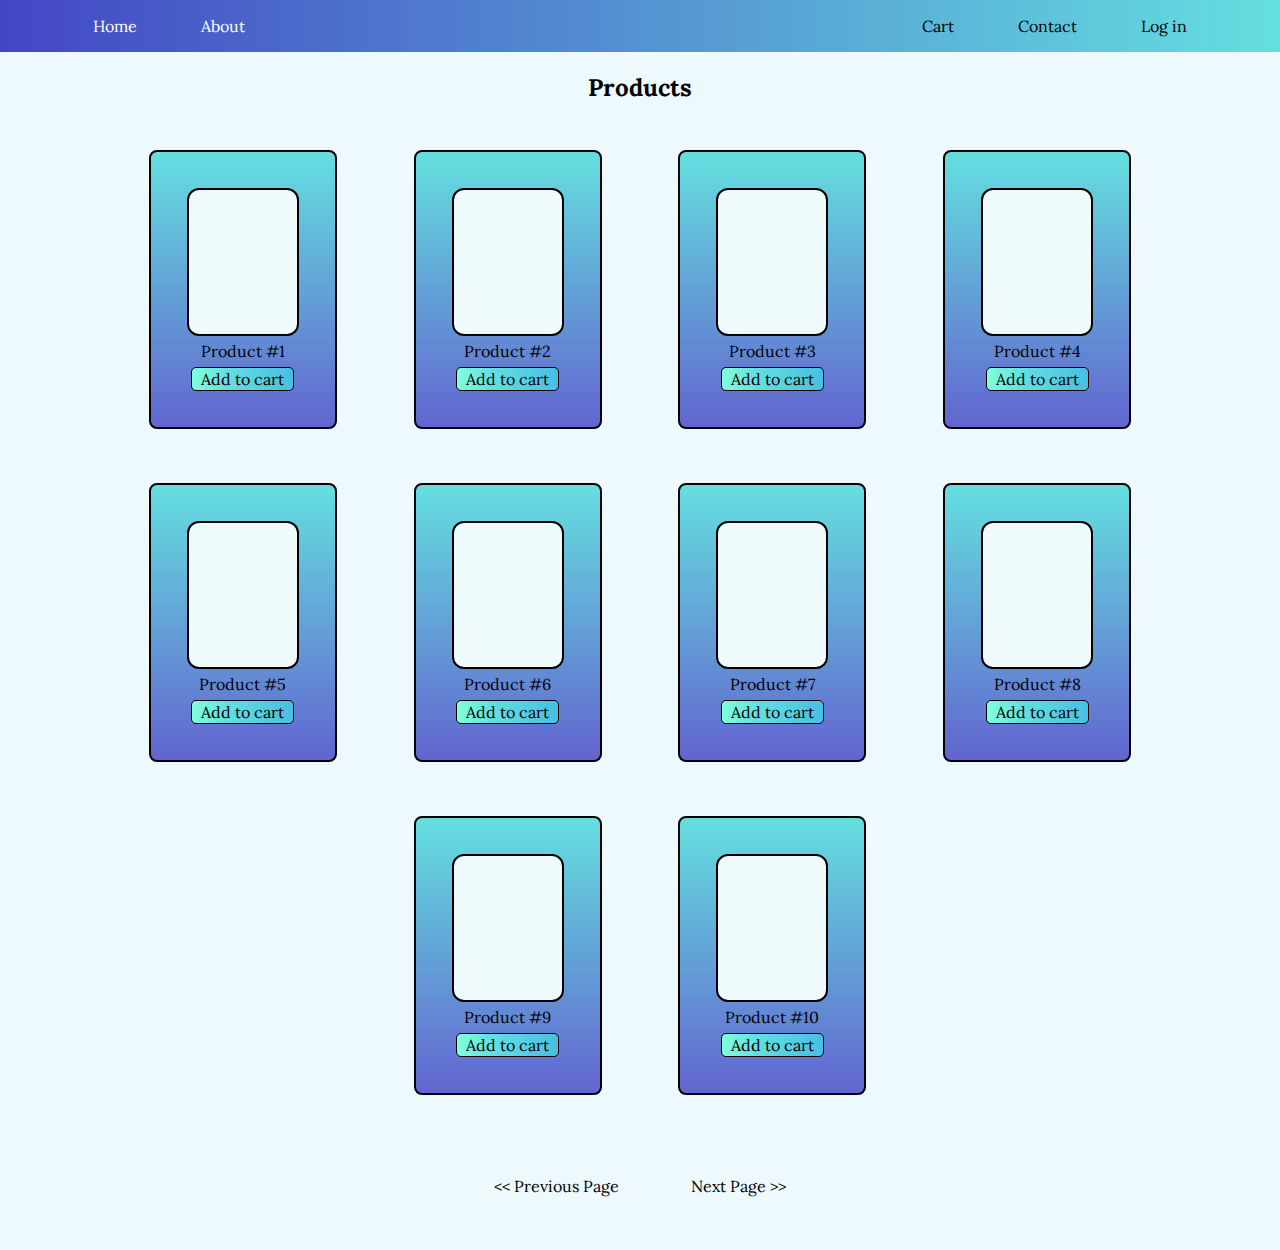
==== index.html @ 48a05476 "Fix style for responsive design" ====
<!DOCTYPE html>
<html lang="en">

<head>
  <meta charset="UTF-8">
  <meta http-equiv="X-UA-Compatible" content="IE=edge">
  <meta name="viewport" content="width=device-width, initial-scale=1.0">
  <title>Landing Page</title>
  <link rel="stylesheet" href="./style.css">
  <link rel="preconnect" href="https://fonts.googleapis.com">
  <link rel="preconnect" href="https://fonts.gstatic.com" crossorigin>
  <link href="https://fonts.googleapis.com/css2?family=Lora:ital,wght@0,400;0,500;0,700;1,400;1,500;1,700&display=swap"
    rel="stylesheet">
  <script src="./script.js" defer></script>
</head>

<body>
  <div class="navbar">
    <ul>
      <div class="left">
        <li><a href="#">Home</a></li>
        <li><a href="#">About</a></li>
      </div>
      <div class="right">
        <li><a href="#">Cart</a></li>
        <li><a href="#">Contact</a></li>
        <li><a href="#">Log in</a></li>
      </div>
    </ul>
  </div>
  <h2>Products</h2>
  <div class="content"></div>
  <div class="footer"></div>
</body>

</html>
---- style.css ----
body {
  display: flex;
  flex-direction: column;
  margin: 0;
  padding: 0;
  height: 100vh;
  font-family: 'Lora', serif;
  background-color: #edf9fc;
  box-sizing: border-box;
}

/* ---------- NAVBAR ---------- */

.navbar {
  background: rgba(68, 70, 197, 1);
  background: linear-gradient(90deg, rgba(68, 70, 197, 1) 0%, rgba(100, 223, 223, 1) 100%);
  position: sticky;
  top: 0;
  z-index: 99;
}

.navbar ul {
  display: flex;
  list-style: none;
  margin: 0 6vw;
  padding: 1rem;
}

.navbar ul a {
  text-decoration: none;
  color: #fff;
}

.navbar .left,
.navbar .right {
  display: flex;
  gap: 5vw;
}

.navbar .right {
  display: flex;
  margin-left: auto;
}

.navbar .right li a {
  color: #000;
}

.navbar li {
  display: flex;
  font-size: 1rem;
}

/* ---------- NAVBAR ---------- */


/* ---------- CONTENT ---------- */
h2 {
  display: flex;
  justify-content: center;
}

.content {
  display: flex;
  flex-wrap: wrap;
  margin: 0 6vw;
  justify-content: center;
}

.block-item {
  display: flex;
  flex-direction: column;
  justify-content: center;
  align-items: center;
  margin: 3vh 3vw;
  border: 2px solid #000;
  border-radius: 8px;
  padding: 4vh;
  background: rgba(83, 85, 202, .9);
  background: linear-gradient(0deg, rgba(83, 85, 202, .9) 0%, rgba(100, 223, 223, 1) 100%);
}

.block-item:hover {
  background: rgba(83, 85, 202, .8);
  background: linear-gradient(0deg, rgba(83, 85, 202, .8) 0%, rgba(100, 223, 223, .9) 100%);
}

.item-img {
  display: flex;
  width: 12vh;
  height: 16vh;
  border: 2px solid #000;
  border-radius: 12px;
  background-color: #eefafc;
}

.item-title {
  text-align: center;
  margin: .6vh 0;
}

.item-btn {
  all: unset;
  cursor: pointer;
  border: 1px solid #000;
  border-radius: 5px;
  text-align: center;
  background: rgb(128, 255, 219);
  background: linear-gradient(90deg, rgba(128, 255, 219, 1) 0%, rgba(100, 223, 223, 1) 34%, rgba(72, 191, 227, 1) 100%);
  padding: .125vh 1vh;
}

.item-btn:hover {
  background: rgb(194, 255, 238);
  background: rgb(153, 255, 226);
  background: linear-gradient(90deg, rgba(153, 255, 226, 1) 0%, rgba(120, 227, 227, 1) 34%, rgba(96, 199, 230, 1) 100%);
}

/* ---------- CONTENT ---------- */

/* ---------- FOOTER ---------- */

.footer {
  display: flex;
  justify-content: center;
}

.footer .buttons {
  display: flex;
  margin: 6vh 6vw;
  gap: 8vh;
}

.btn-prev,
.btn-next {
  all: unset;
  cursor: pointer;
}

/* ---------- FOOTER ---------- */


/* ---------- MEDIA QUERIES ---------- */

@media only screen and (max-width: 500px) {
  .navbar ul {
    flex-direction: column;
    align-items: center;
    margin: 0;
  }

  .navbar .right {
    margin-left: 0;
  }
}

/* ---------- MEDIA QUERIES ---------- */
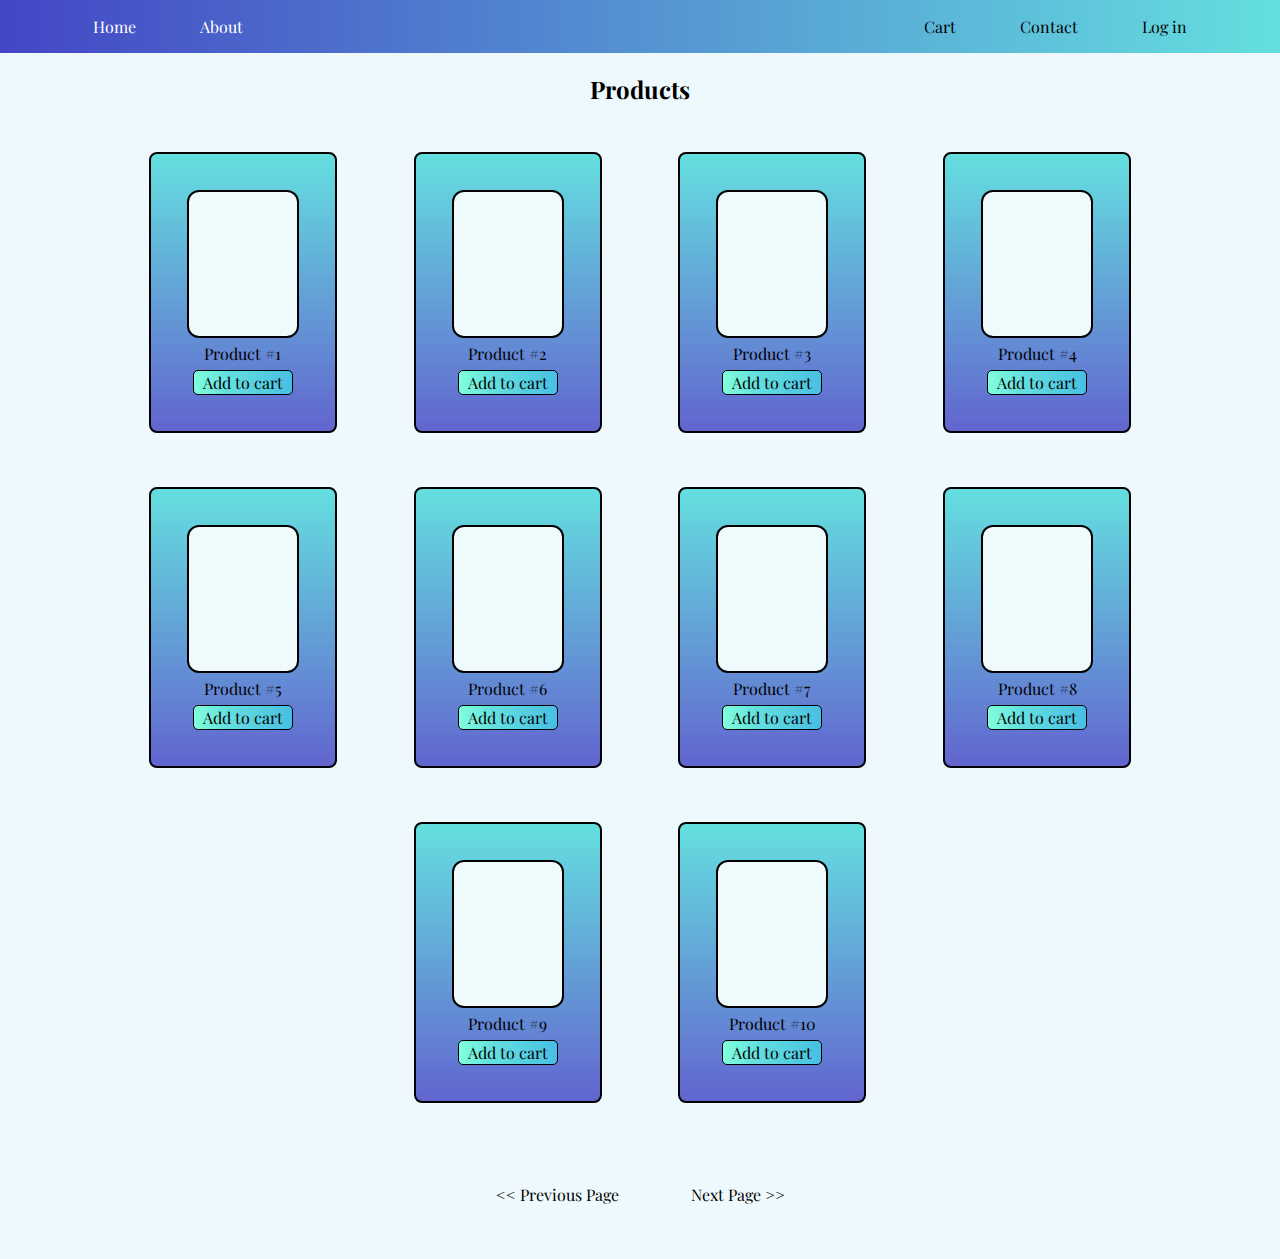
==== commit 0604b44b: "Change font" ====
--- a/index.html
+++ b/index.html
@@ -9,7 +9,12 @@
   <link rel="stylesheet" href="./style.css">
   <link rel="preconnect" href="https://fonts.googleapis.com">
   <link rel="preconnect" href="https://fonts.gstatic.com" crossorigin>
-  <link href="https://fonts.googleapis.com/css2?family=Lora:ital,wght@0,400;0,500;0,700;1,400;1,500;1,700&display=swap"
+  <link rel="preconnect" href="https://fonts.googleapis.com">
+  <link rel="preconnect" href="https://fonts.gstatic.com" crossorigin>
+  <link rel="preconnect" href="https://fonts.googleapis.com">
+  <link rel="preconnect" href="https://fonts.gstatic.com" crossorigin>
+  <link
+    href="https://fonts.googleapis.com/css2?family=Playfair+Display:ital,wght@0,400;0,500;0,600;0,700;0,800;0,900;1,400;1,500;1,600;1,700;1,800;1,900&display=swap"
     rel="stylesheet">
   <script src="./script.js" defer></script>
 </head>
--- a/style.css
+++ b/style.css
@@ -4,7 +4,7 @@
   margin: 0;
   padding: 0;
   height: 100vh;
-  font-family: 'Lora', serif;
+  font-family: 'Playfair Display', serif;
   background-color: #edf9fc;
   box-sizing: border-box;
 }
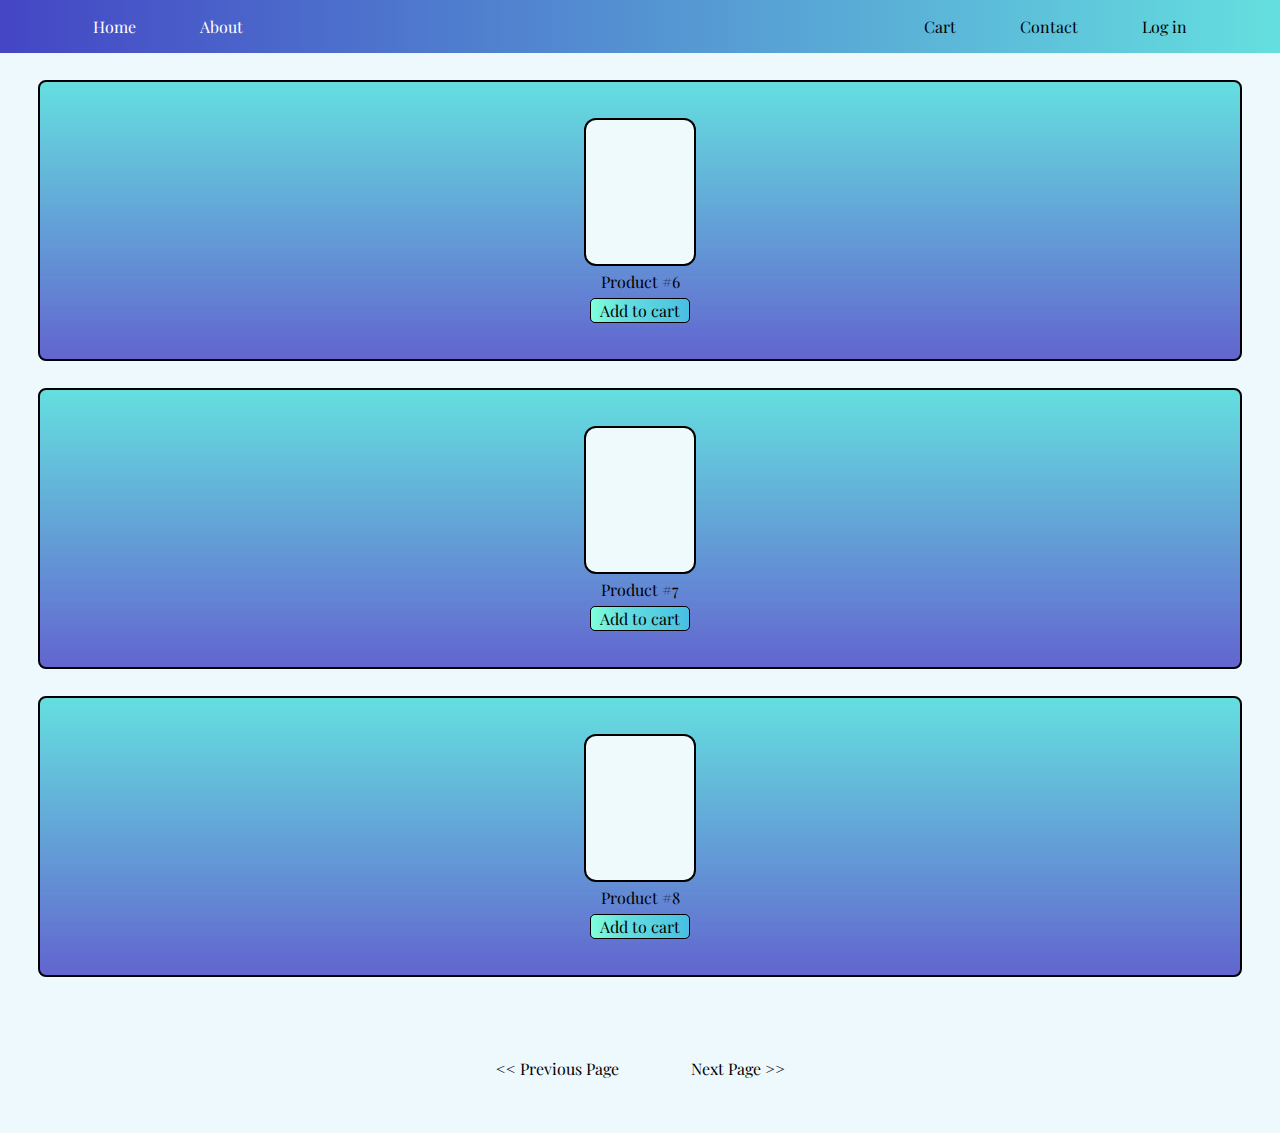
==== commit 2025f5a4: "Add items to an array, generate them with functions" ====
--- a/index.html
+++ b/index.html
@@ -33,7 +33,6 @@
       </div>
     </ul>
   </div>
-  <h2>Products</h2>
   <div class="content"></div>
   <div class="footer"></div>
 </body>
--- a/style.css
+++ b/style.css
@@ -60,7 +60,8 @@
   justify-content: center;
 }
 
-.content {
+
+.items {
   display: flex;
   flex-wrap: wrap;
   margin: 0 6vw;
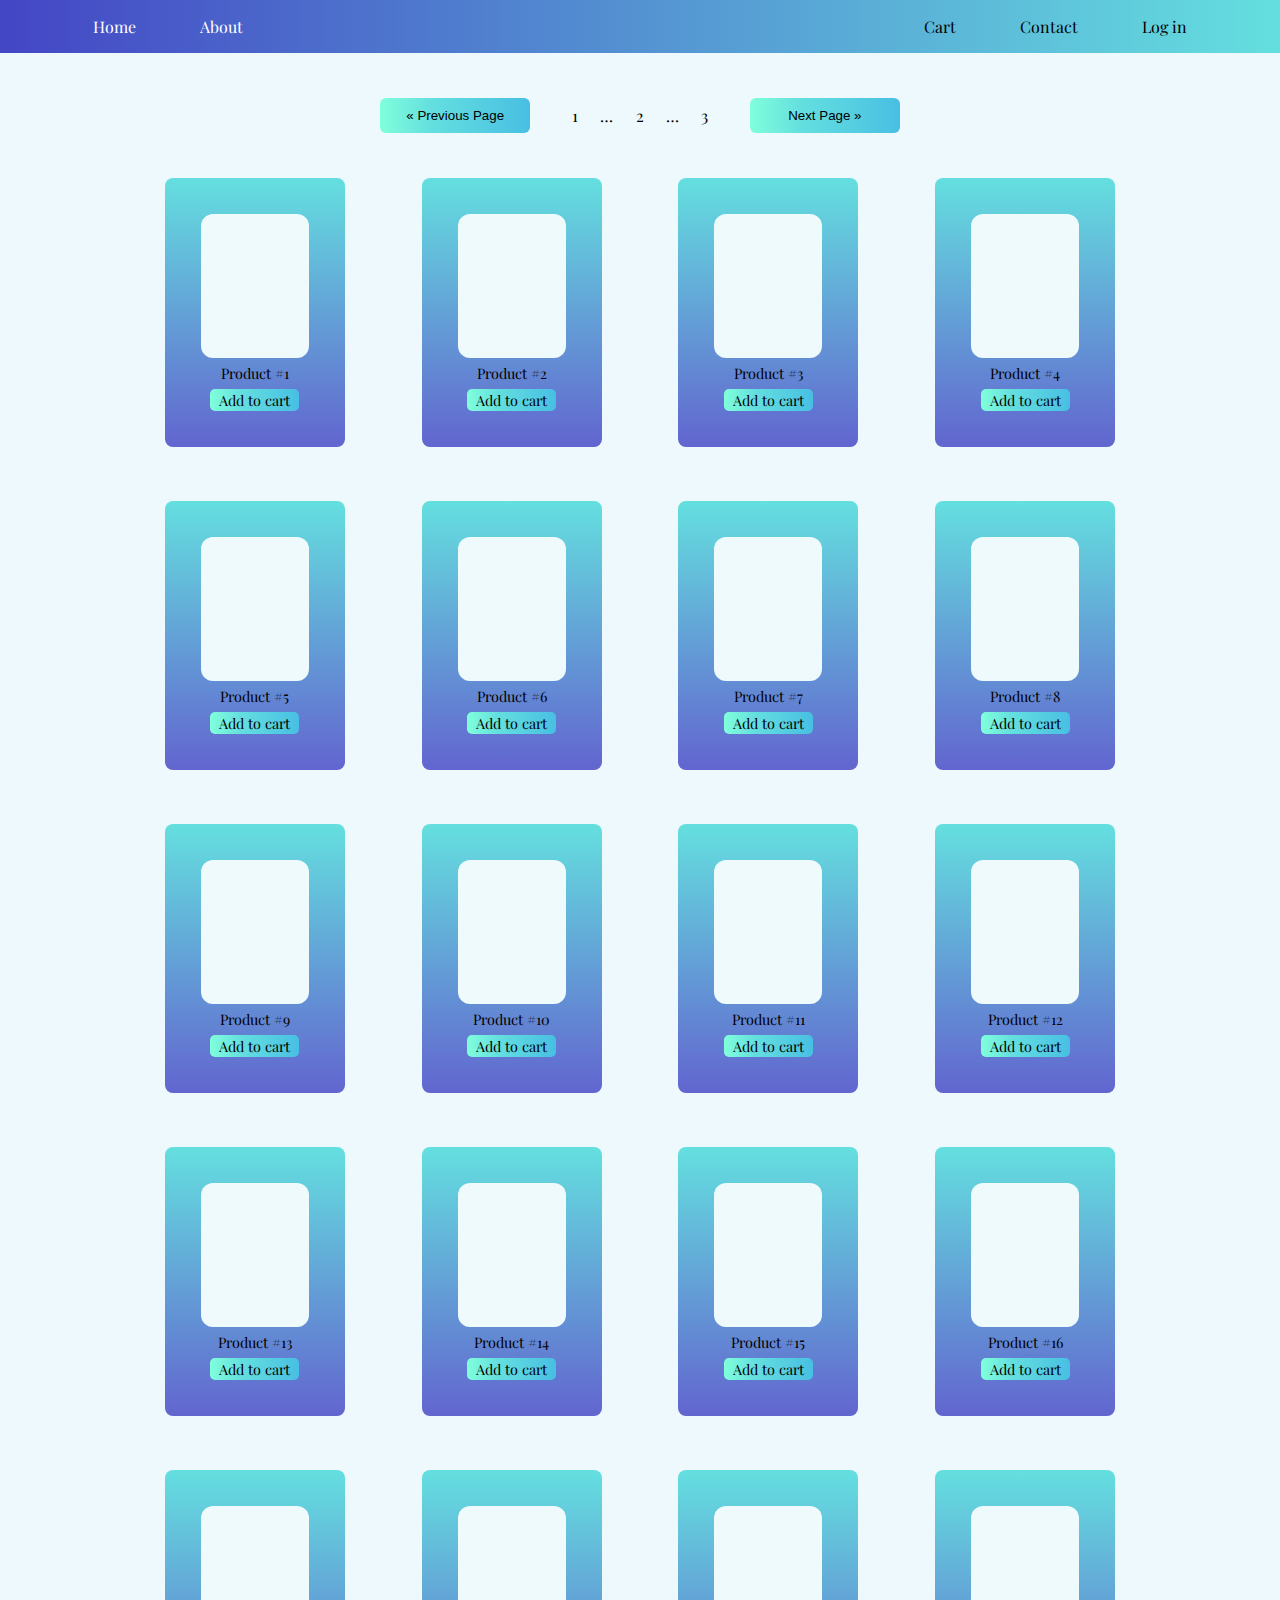
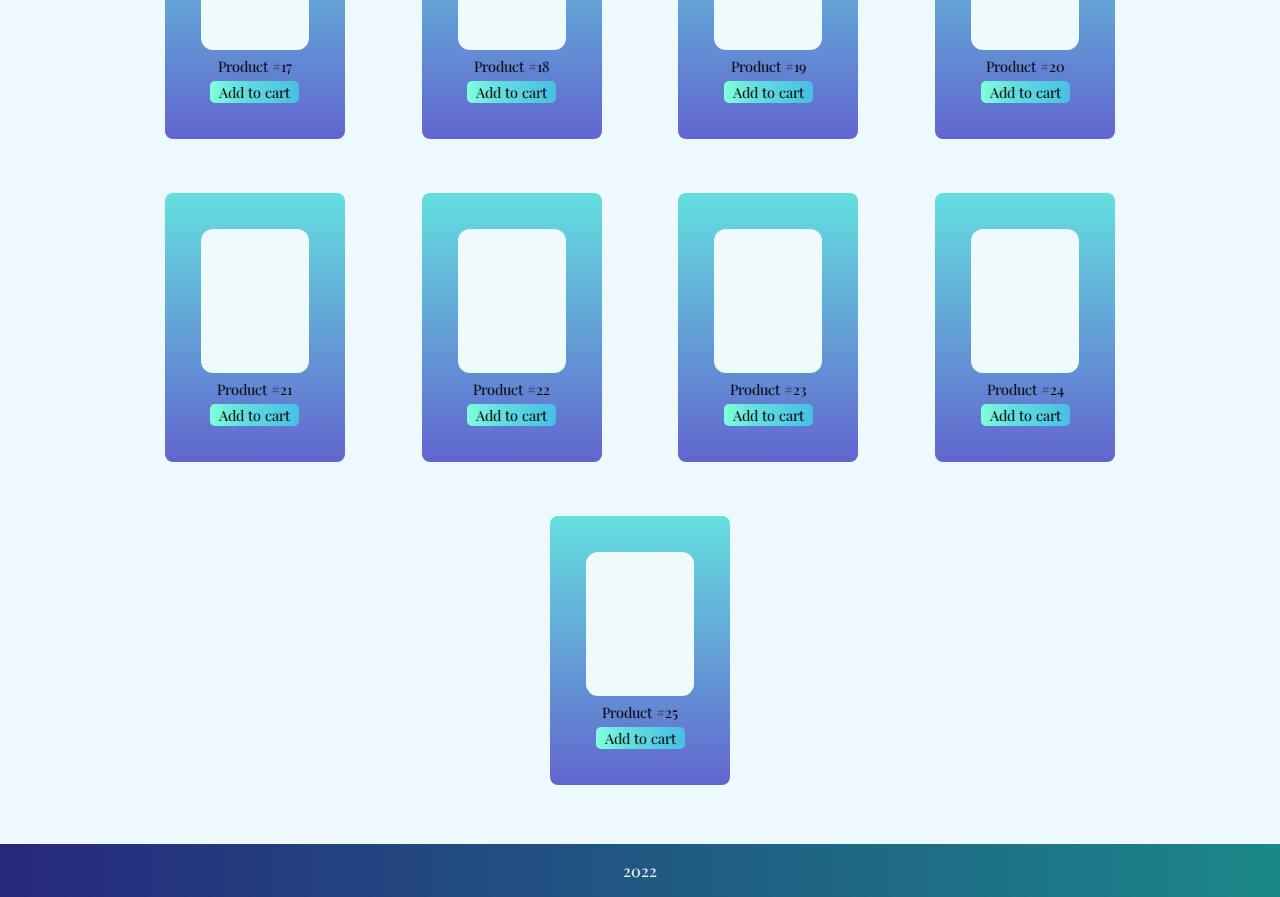
==== commit 965e848c: "Add footer" ====
--- a/index.html
+++ b/index.html
@@ -1,3 +1,4 @@
+<!-- wilmxre - 2022 -->
 <!DOCTYPE html>
 <html lang="en">
 
@@ -34,7 +35,9 @@
     </ul>
   </div>
   <div class="content"></div>
-  <div class="footer"></div>
+  <div class="footer">
+    2022
+  </div>
 </body>
 
 </html>--- a/style.css
+++ b/style.css
@@ -1,3 +1,4 @@
+/* wilmxre - 2022 */
 body {
   display: flex;
   flex-direction: column;
@@ -55,6 +56,10 @@
 
 
 /* ---------- CONTENT ---------- */
+.content {
+  flex: 1;
+}
+
 h2 {
   display: flex;
   justify-content: center;
@@ -74,7 +79,6 @@
   justify-content: center;
   align-items: center;
   margin: 3vh 3vw;
-  border: 2px solid #000;
   border-radius: 8px;
   padding: 4vh;
   background: rgba(83, 85, 202, .9);
@@ -90,7 +94,6 @@
   display: flex;
   width: 12vh;
   height: 16vh;
-  border: 2px solid #000;
   border-radius: 12px;
   background-color: #eefafc;
 }
@@ -98,17 +101,18 @@
 .item-title {
   text-align: center;
   margin: .6vh 0;
+  font-size: .9rem;
 }
 
 .item-btn {
   all: unset;
   cursor: pointer;
-  border: 1px solid #000;
   border-radius: 5px;
   text-align: center;
   background: rgb(128, 255, 219);
   background: linear-gradient(90deg, rgba(128, 255, 219, 1) 0%, rgba(100, 223, 223, 1) 34%, rgba(72, 191, 227, 1) 100%);
   padding: .125vh 1vh;
+  font-size: .9rem;
 }
 
 .item-btn:hover {
@@ -117,29 +121,70 @@
   background: linear-gradient(90deg, rgba(153, 255, 226, 1) 0%, rgba(120, 227, 227, 1) 34%, rgba(96, 199, 230, 1) 100%);
 }
 
-/* ---------- CONTENT ---------- */
-
-/* ---------- FOOTER ---------- */
-
-.footer {
-  display: flex;
-  justify-content: center;
-}
-
-.footer .buttons {
-  display: flex;
-  margin: 6vh 6vw;
-  gap: 8vh;
+.buttons {
+  display: flex;
+  justify-content: center;
+  align-items: center;
+  margin: 4vh 4vw 1vh 4vw;
+  gap: 3vw;
 }
 
 .btn-prev,
 .btn-next {
-  all: unset;
+  border-radius: 6px;
+  background: rgb(128, 255, 219);
+  background: linear-gradient(90deg, rgba(128, 255, 219, 1) 0%, rgba(100, 223, 223, 1) 34%, rgba(72, 191, 227, 1) 100%);
+  border: none;
+  width: 150px;
+  height: 35px;
+  transition: all 0.5s;
   cursor: pointer;
 }
 
+.btn-prev:hover {
+  padding-right: 25px;
+}
+
+.btn-next:hover {
+  padding-left: 25px;
+}
+
+ul#pgs {
+  display: flex;
+  gap: 1.5vw;
+  padding: 0;
+  list-style: none;
+  cursor: pointer;
+}
+
+#pgs li {
+  padding: 0 .2rem;
+}
+
+.ellipsis {
+  cursor: default;
+}
+
+.highlight {
+  font-size: 3rem;
+}
+
+/* ---------- CONTENT ---------- */
+
 /* ---------- FOOTER ---------- */
 
+.footer {
+  display: flex;
+  justify-content: center;
+  background: rgba(38, 40, 125, 1);
+  background: linear-gradient(90deg, rgba(38, 40, 125, 1) 0%, rgba(27, 136, 136, 1) 100%);
+  color: #fff;
+  align-items: center;
+  margin-top: 2rem;
+  padding: 1rem;
+}
+
+/* ---------- FOOTER ---------- */
 
 /* ---------- MEDIA QUERIES ---------- */
 
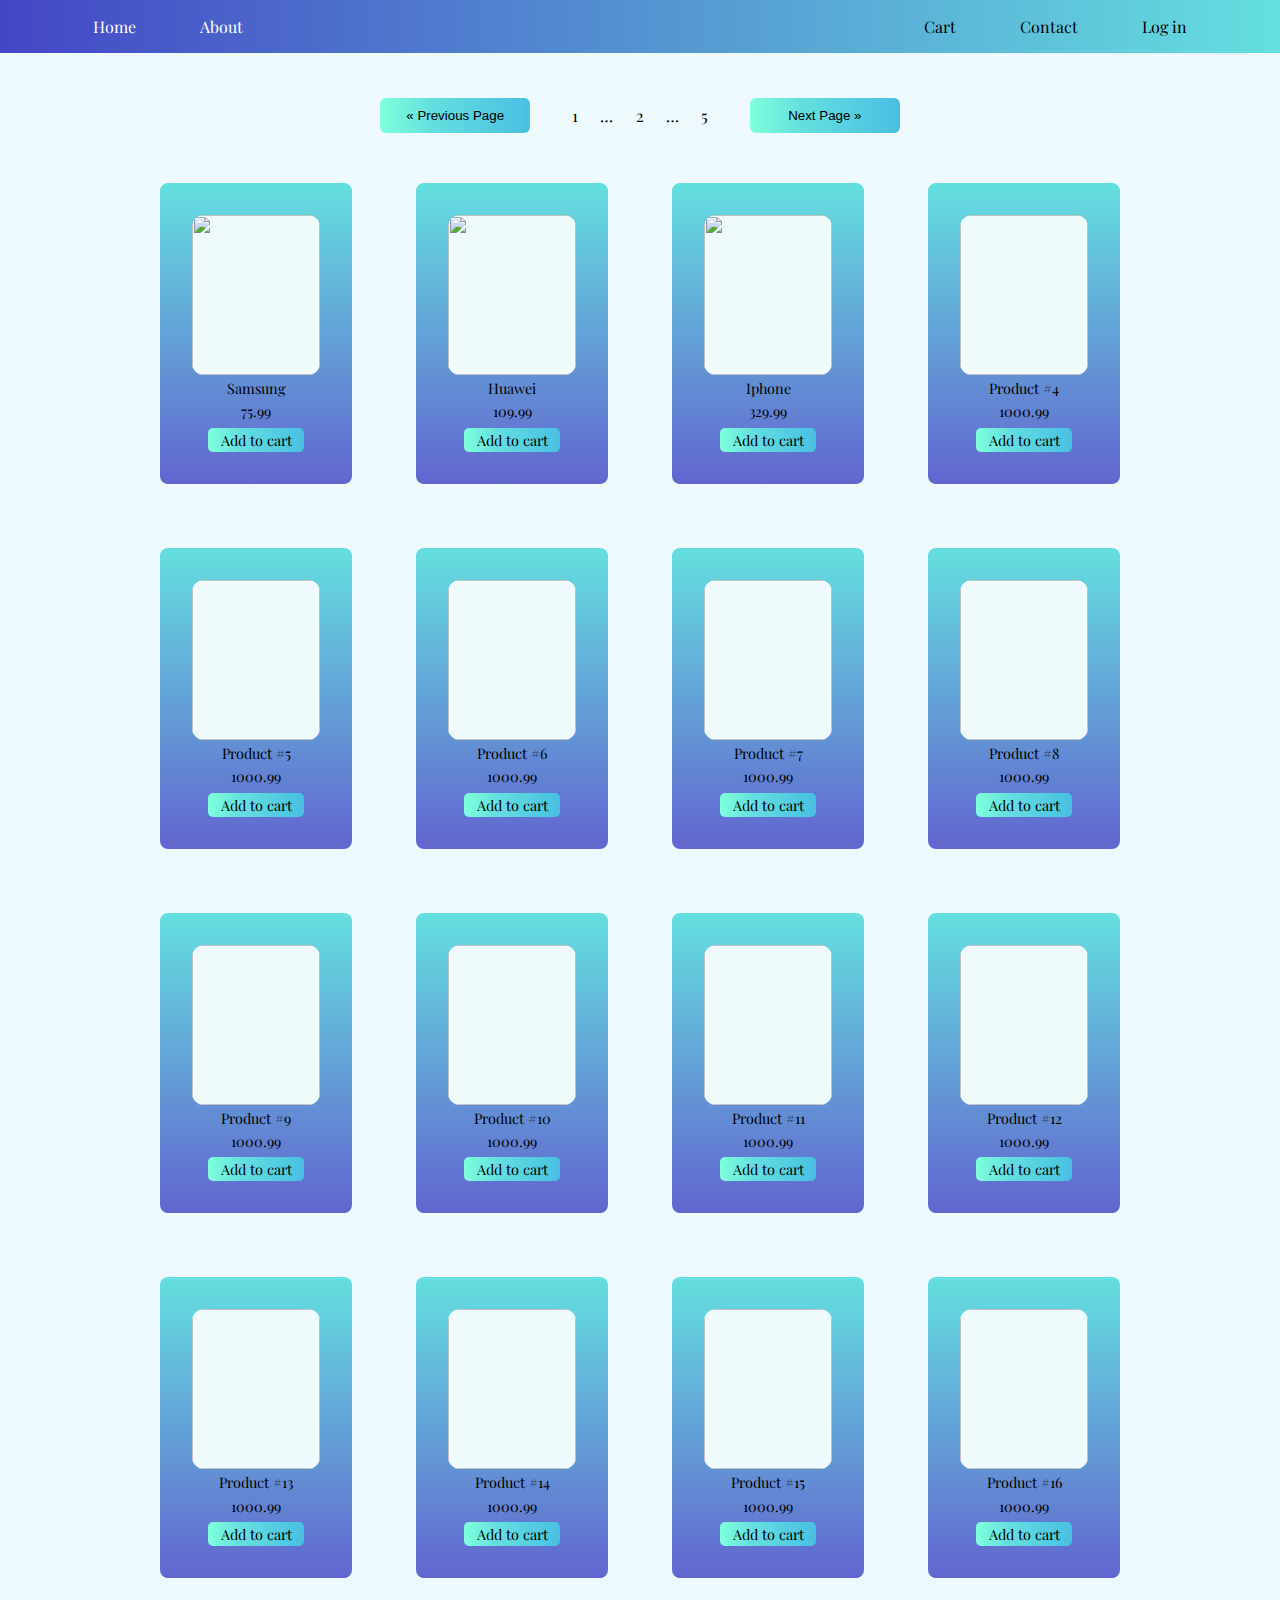
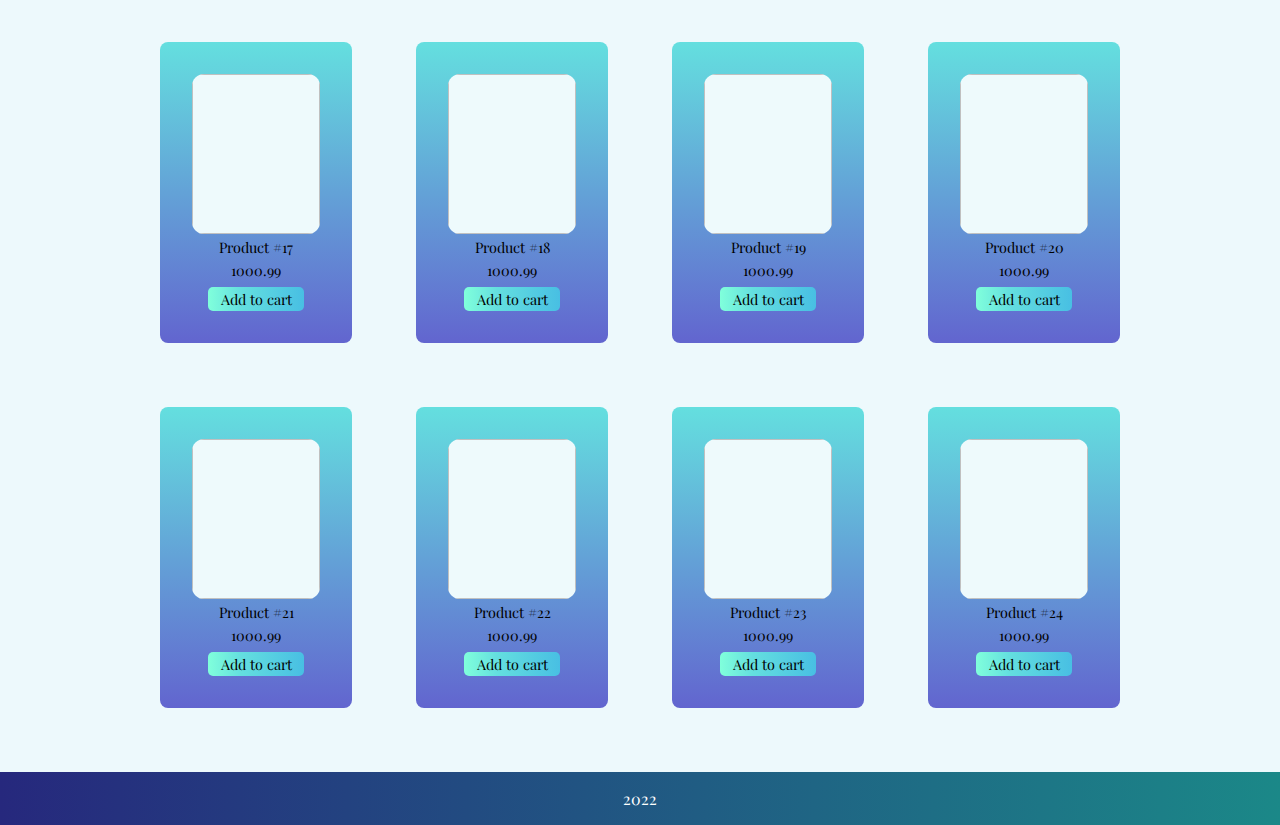
==== commit 4fc63079: "Create template for data insertion from json array" ====
--- a/index.html
+++ b/index.html
@@ -18,6 +18,7 @@
     href="https://fonts.googleapis.com/css2?family=Playfair+Display:ital,wght@0,400;0,500;0,600;0,700;0,800;0,900;1,400;1,500;1,600;1,700;1,800;1,900&display=swap"
     rel="stylesheet">
   <script src="./script.js" defer></script>
+  <script src="./fill.js" defer></script>
 </head>
 
 <body>
--- a/style.css
+++ b/style.css
@@ -78,9 +78,9 @@
   flex-direction: column;
   justify-content: center;
   align-items: center;
-  margin: 3vh 3vw;
+  margin: 2rem;
   border-radius: 8px;
-  padding: 4vh;
+  padding: 2rem;
   background: rgba(83, 85, 202, .9);
   background: linear-gradient(0deg, rgba(83, 85, 202, .9) 0%, rgba(100, 223, 223, 1) 100%);
 }
@@ -92,16 +92,24 @@
 
 .item-img {
   display: flex;
-  width: 12vh;
-  height: 16vh;
+  width: 8rem;
+  height: 10rem;
   border-radius: 12px;
   background-color: #eefafc;
 }
 
+.item-title,
+.item-price {
+  text-align: center;
+  font-size: .9rem;
+}
+
 .item-title {
-  text-align: center;
-  margin: .6vh 0;
-  font-size: .9rem;
+  margin: .2rem;
+}
+
+.item-price {
+  margin: 0 .2rem .4rem .2rem;
 }
 
 .item-btn {
@@ -111,7 +119,7 @@
   text-align: center;
   background: rgb(128, 255, 219);
   background: linear-gradient(90deg, rgba(128, 255, 219, 1) 0%, rgba(100, 223, 223, 1) 34%, rgba(72, 191, 227, 1) 100%);
-  padding: .125vh 1vh;
+  padding: .125rem .8rem;
   font-size: .9rem;
 }
 
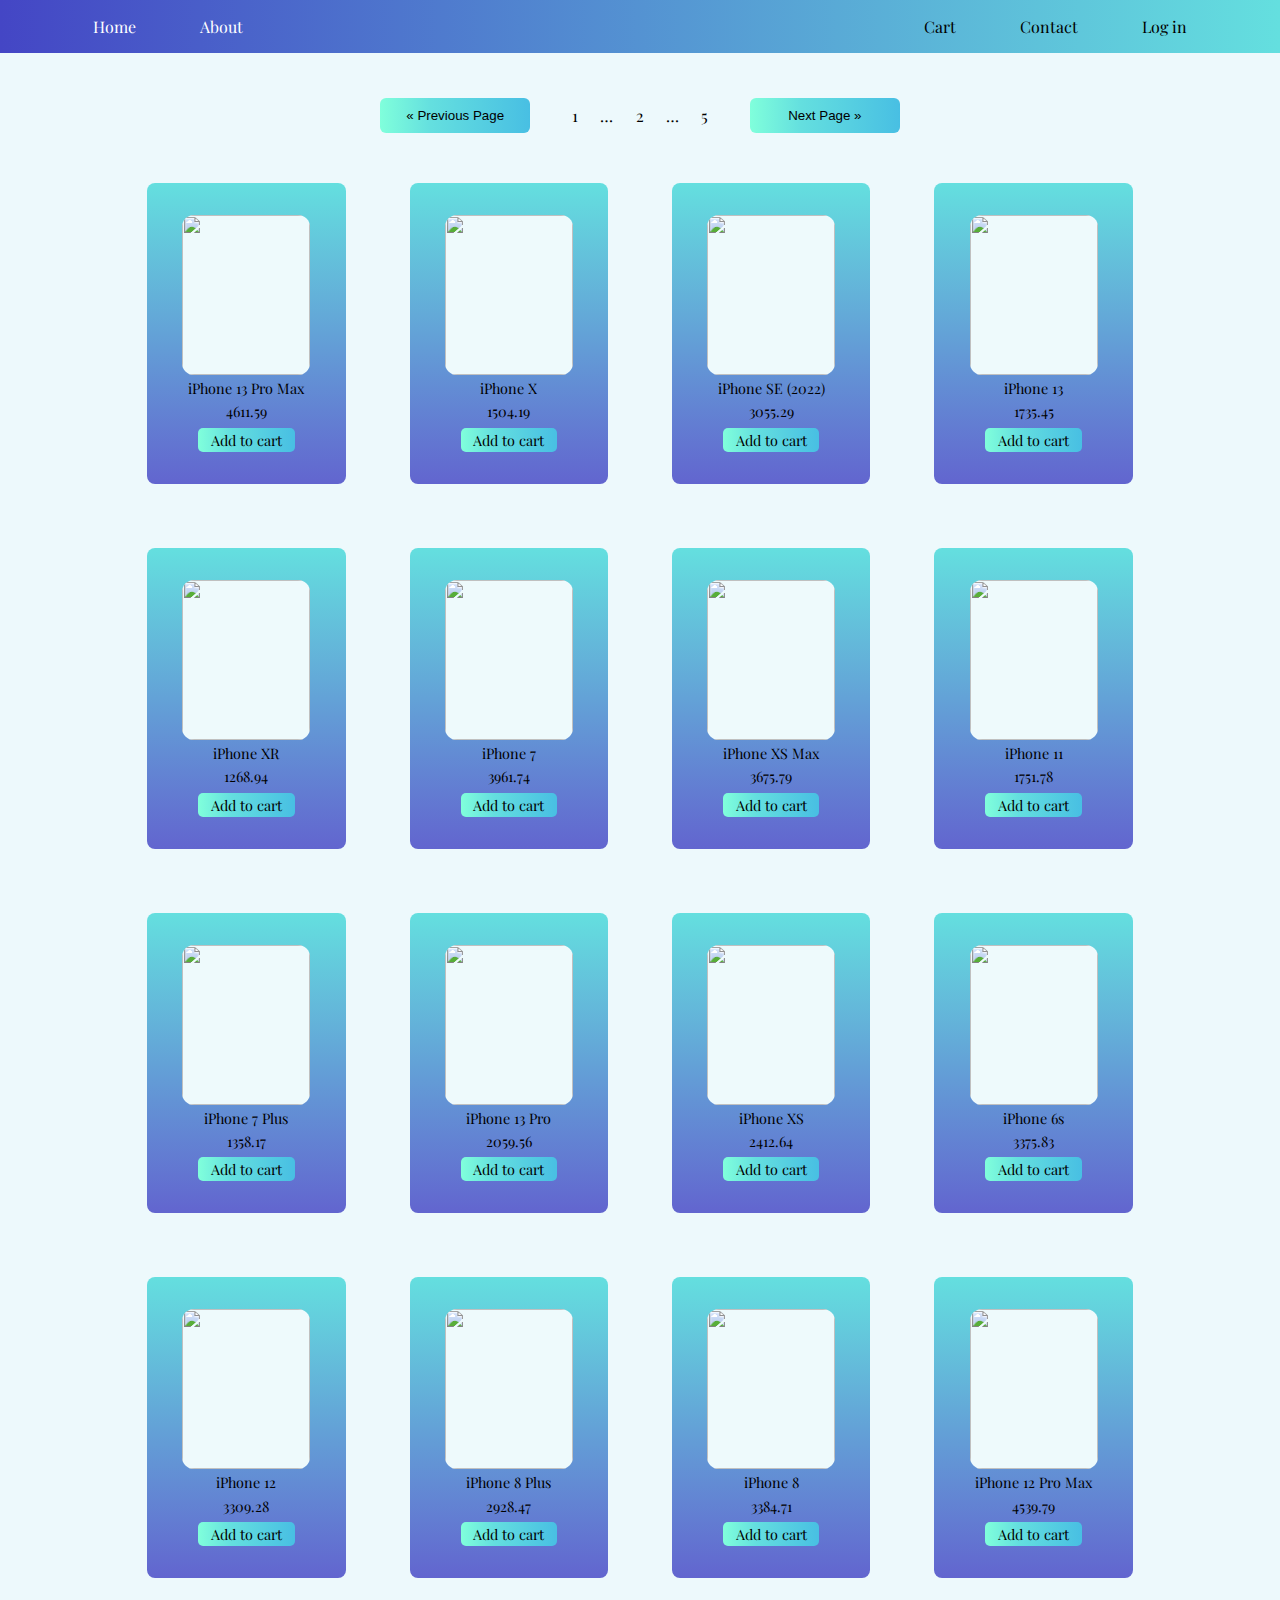
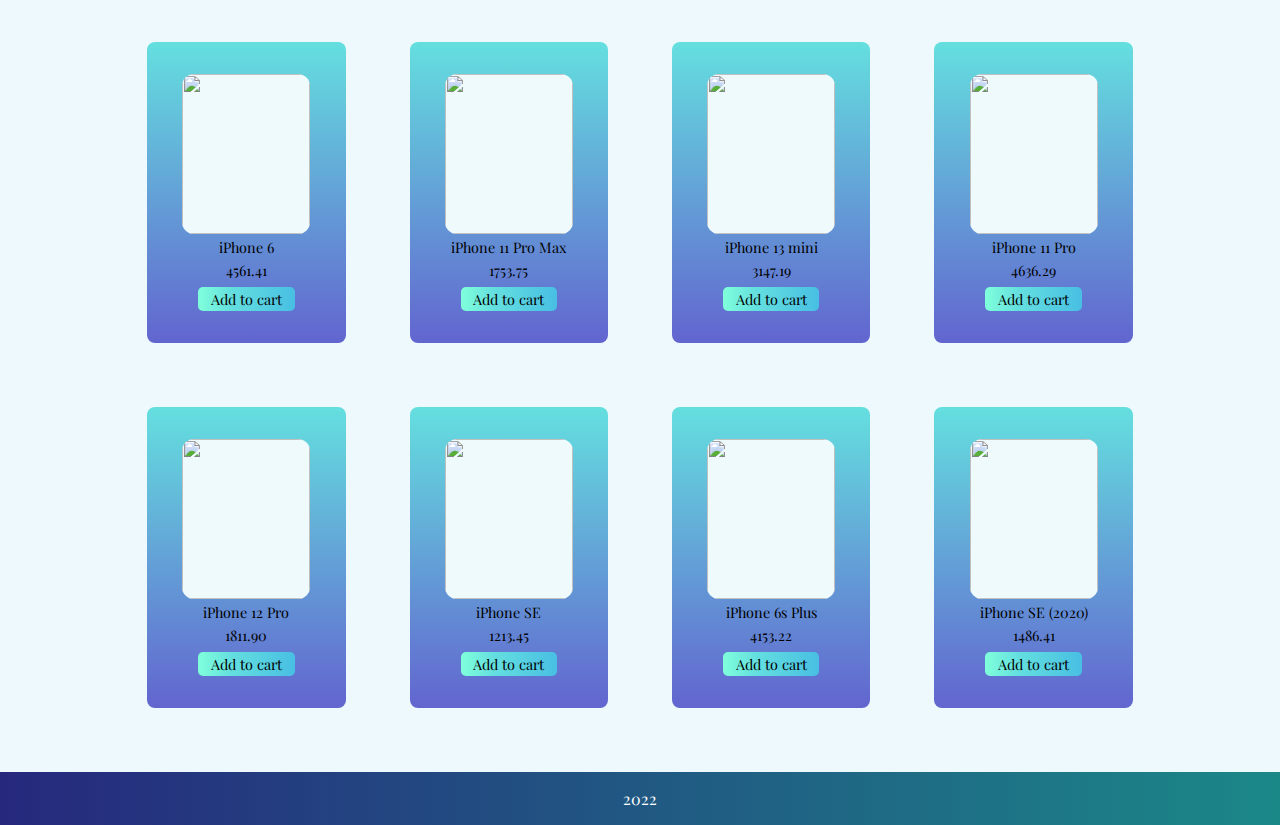
==== commit 1a290287: "Add small adjusments" ====
--- a/index.html
+++ b/index.html
@@ -18,7 +18,8 @@
     href="https://fonts.googleapis.com/css2?family=Playfair+Display:ital,wght@0,400;0,500;0,600;0,700;0,800;0,900;1,400;1,500;1,600;1,700;1,800;1,900&display=swap"
     rel="stylesheet">
   <script src="./script.js" defer></script>
-  <script src="./fill.js" defer></script>
+  <script src="./data/data-processing.js" defer></script>
+  <script src="./data/fill.js" defer></script>
 </head>
 
 <body>
--- a/style.css
+++ b/style.css
@@ -106,6 +106,8 @@
 
 .item-title {
   margin: .2rem;
+  width: 8rem;
+  word-wrap: break-word;
 }
 
 .item-price {
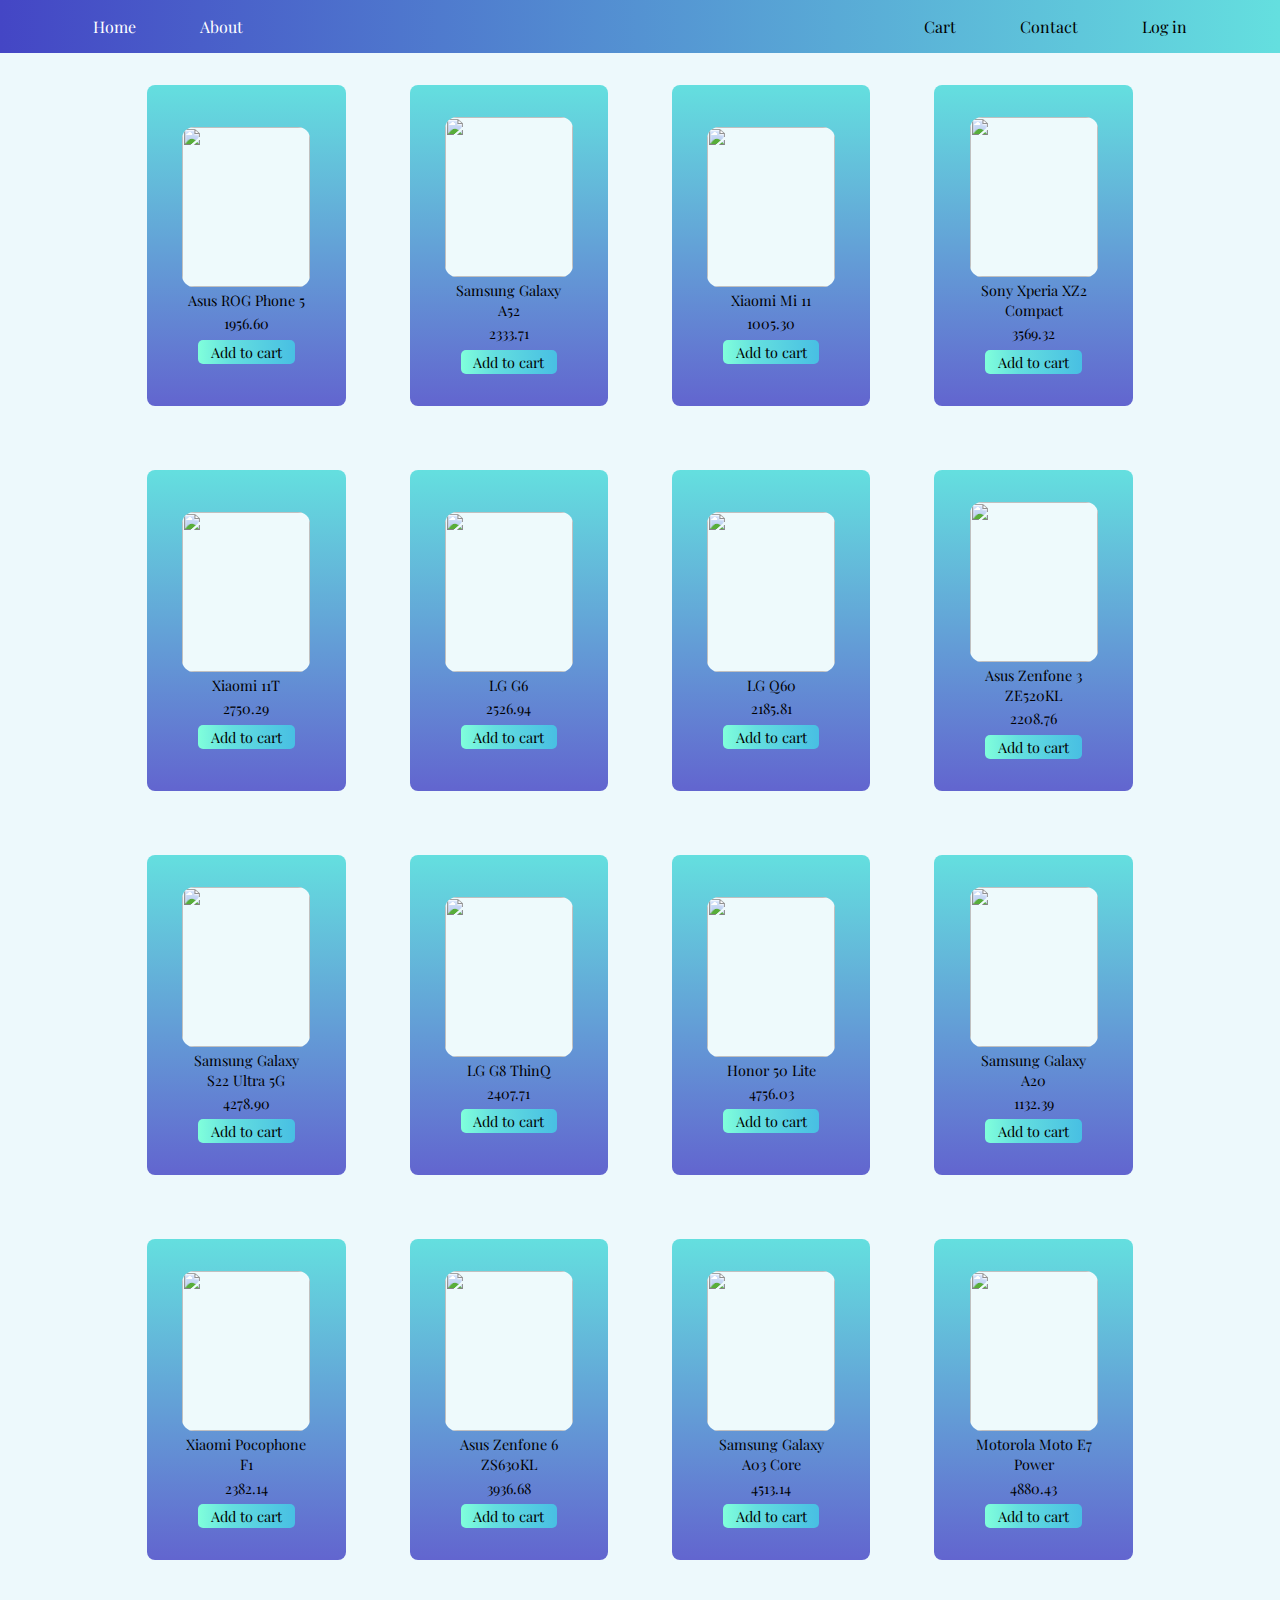
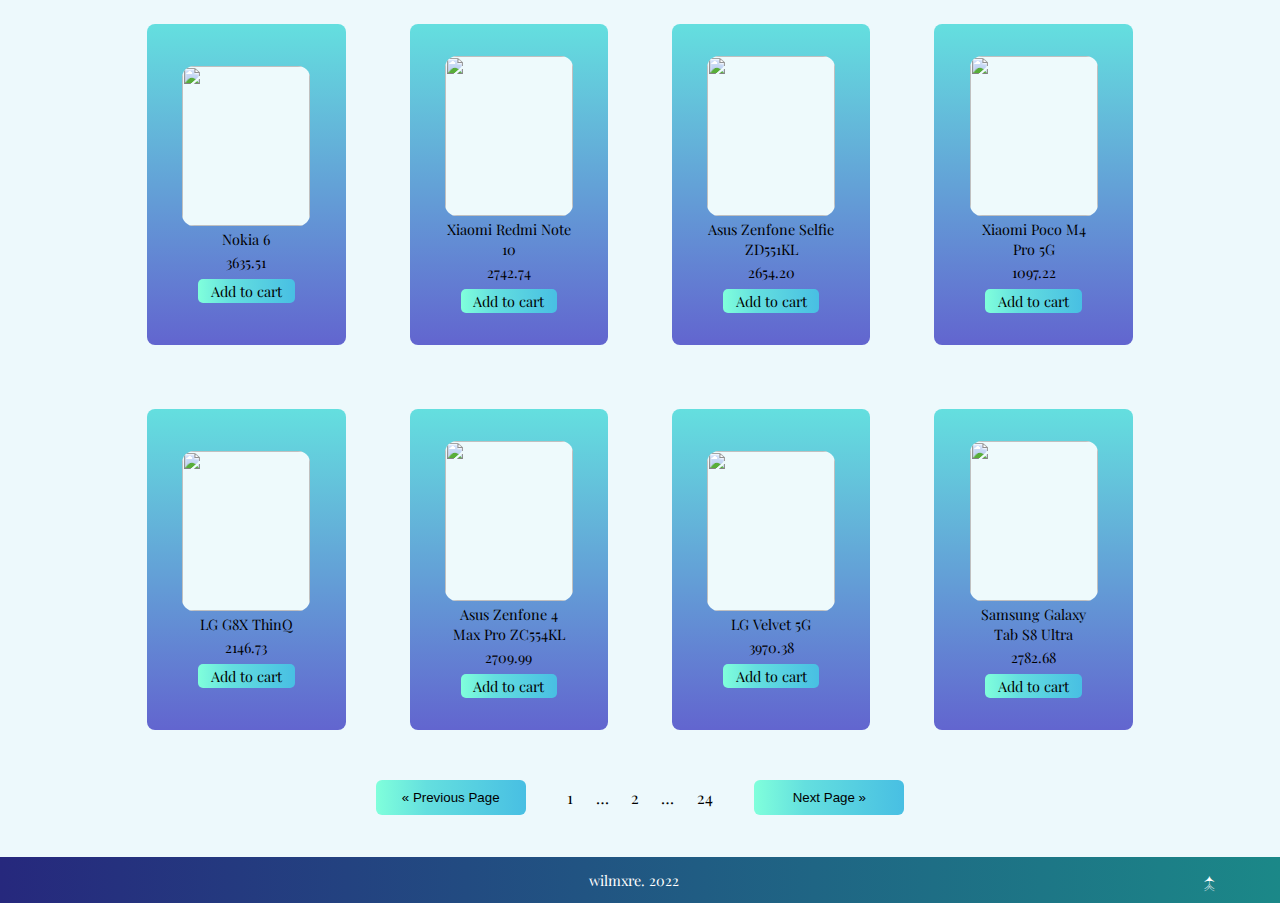
==== commit db1f0bcc: "Do small adjustments" ====
--- a/index.html
+++ b/index.html
@@ -38,7 +38,9 @@
   </div>
   <div class="content"></div>
   <div class="footer">
-    2022
+    <div class="left"></div>
+    <div class="year">wilmxre. 2022</div>
+    <div class="top">&#8593;</div>
   </div>
 </body>
 
--- a/style.css
+++ b/style.css
@@ -135,7 +135,7 @@
   display: flex;
   justify-content: center;
   align-items: center;
-  margin: 4vh 4vw 1vh 4vw;
+  margin: 1vh 4vw;
   gap: 3vw;
 }
 
@@ -185,13 +185,20 @@
 
 .footer {
   display: flex;
-  justify-content: center;
+  justify-content: space-between;
   background: rgba(38, 40, 125, 1);
   background: linear-gradient(90deg, rgba(38, 40, 125, 1) 0%, rgba(27, 136, 136, 1) 100%);
   color: #fff;
   align-items: center;
-  margin-top: 2rem;
-  padding: 1rem;
+  margin-top: 1.5rem;
+  padding: .4rem 4rem;
+  font-size: .9rem;
+}
+
+.top {
+  visibility: hidden;
+  cursor: pointer;
+  font-size: 1.6rem;
 }
 
 /* ---------- FOOTER ---------- */
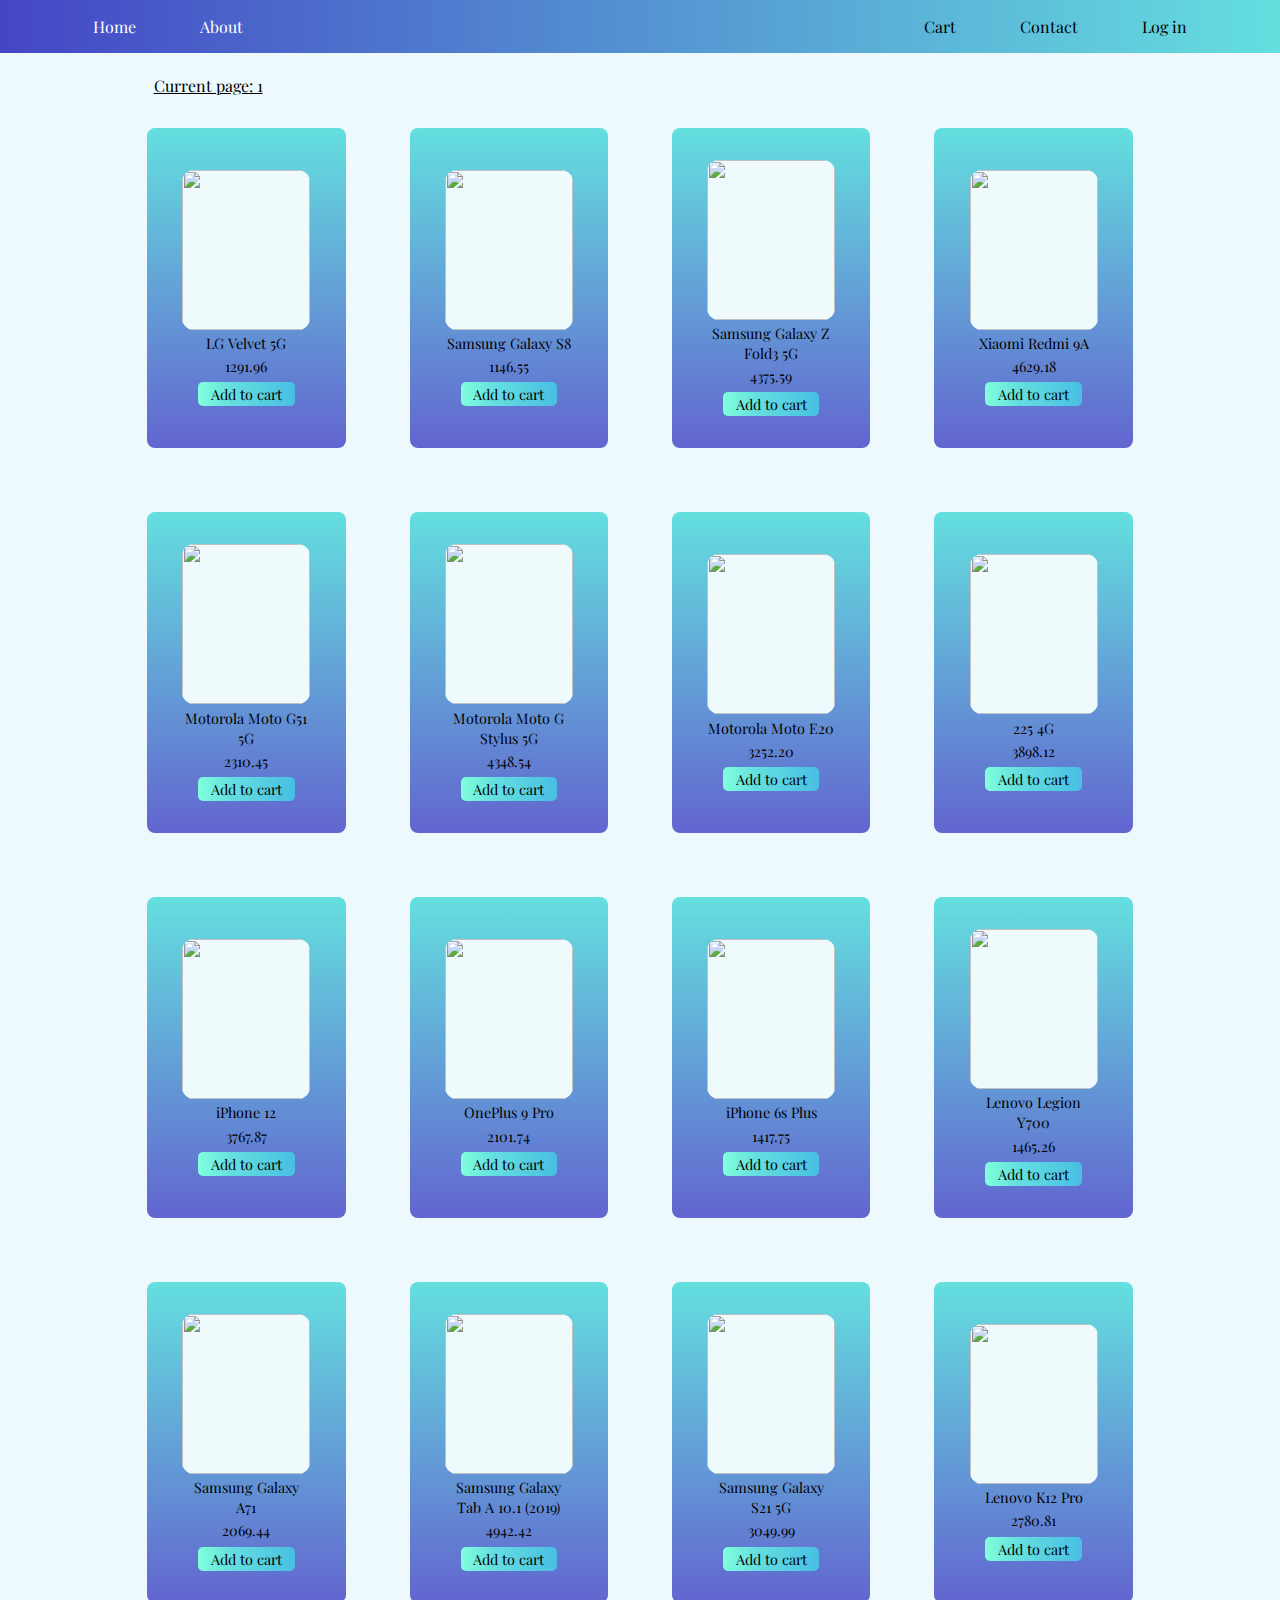
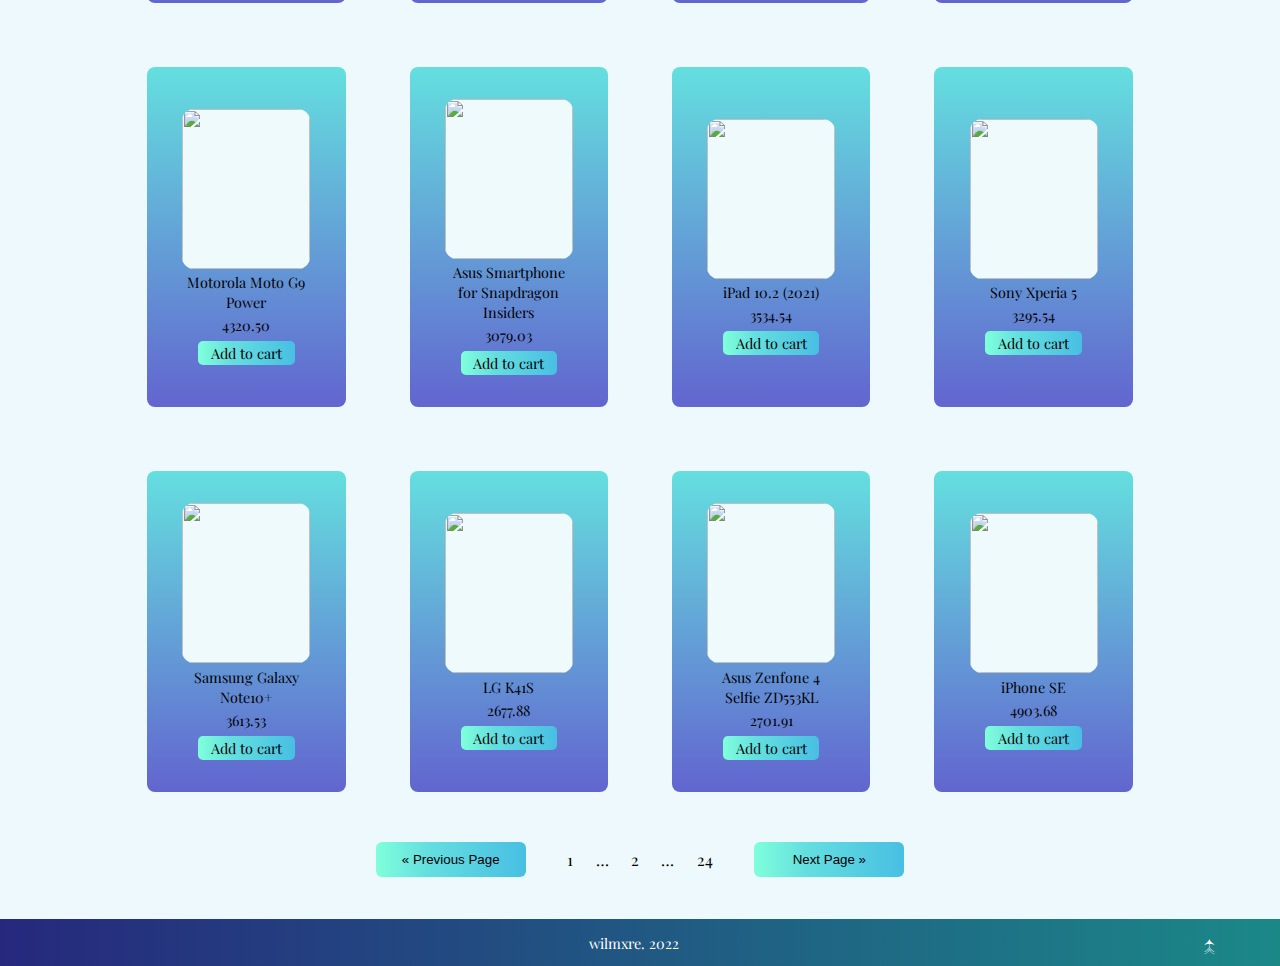
==== commit a7f2c207: "Add current page module" ====
--- a/index.html
+++ b/index.html
@@ -36,6 +36,7 @@
       </div>
     </ul>
   </div>
+  <div class="this-page">Current page: 1</div>
   <div class="content"></div>
   <div class="footer">
     <div class="left"></div>
--- a/style.css
+++ b/style.css
@@ -56,6 +56,11 @@
 
 
 /* ---------- CONTENT ---------- */
+.this-page {
+  padding: 2.4vh 0 0 12vw;
+  text-decoration: underline;
+}
+
 .content {
   flex: 1;
 }
@@ -214,6 +219,7 @@
 
   .navbar .right {
     margin-left: 0;
+    margin-top: .8vh;
   }
 }
 
